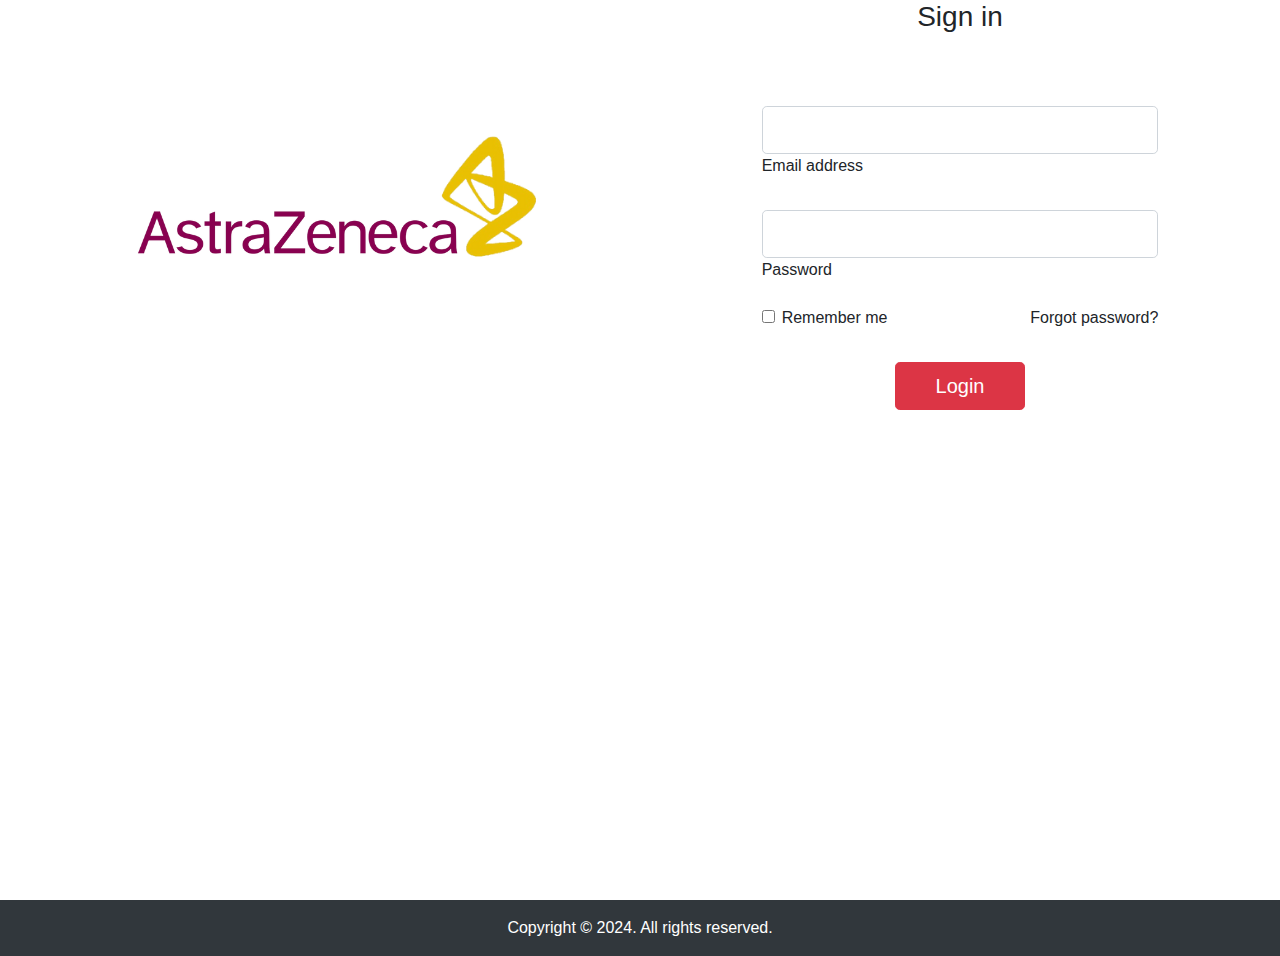
==== index.html @ 8091cc94 "pagina web (lo mínimo)" ====
<!DOCTYPE html>
<html lang="en">
<head>
  <meta charset="UTF-8"> <!-- Define the character encoding for the document -->
  <meta name="viewport" content="width=device-width, initial-scale=1.0"> <!-- Set the viewport width and initial scale for responsiveness -->
  <title>GDC-TourVT</title> <!-- Title of the webpage -->
  <link rel="icon" type="image/png" href="img/empresa.png"> <!-- Link to the favicon -->
  <link href="https://stackpath.bootstrapcdn.com/bootstrap/4.5.2/css/bootstrap.min.css" rel="stylesheet"> <!-- Link to Bootstrap CSS -->
  <style>
    .divider:after, <!-- Styling for divider pseudo-elements -->
    .divider:before {
    content: "";
    flex: 1;
    height: 1px;
    background: #eee;
    }
    .h-custom { <!-- Custom height class -->
    height: calc(100% - 73px);
    }
    @media (max-width: 450px) { <!-- Media query for smaller screens -->
    .h-custom {
    height: 100%;
    }
    }
  </style>
</head>

<body>
    <section class="vh-100"> <!-- Section with 100vh height -->
        <div class="container-fluid h-custom"> <!-- Fluid container with custom height -->
          <div class="row d-flex justify-content-center align-items-center h-100"> <!-- Row with flex properties -->
            <div class="col-md-9 col-lg-6 col-xl-5"> <!-- Columns with responsive classes -->
              <img src="img\logo.png" class="img-fluid" alt="Sample image"> <!-- Image with fluid responsiveness -->
            </div>
            <div class="col-md-8 col-lg-6 col-xl-4 offset-xl-1"> <!-- Another column with offset -->
              <form> <!-- Form -->
                <div class="d-flex flex-row align-items-center justify-content-center justify-content-lg-start">
                </div>
                <h3 class="text-lg-center">Sign in</h3> <!-- Heading for sign-in -->
                <div class="divider d-flex align-items-center my-4"><br> <!-- Divider with margin -->
                  </div>
                <!-- Email input -->
                <div class="form-outline mb-4"> <!-- Form input with outline and margin -->
                  <input type="email" id="form3Example3" class="form-control form-control-lg" placeholder="" /> <!-- Email input field -->
                  <label class="form-label" for="form3Example3">Email address</label> <!-- Label for email input -->
                </div>
                <!-- Password input -->
                <div class="form-outline mb-3"> <!-- Form input with outline and margin -->
                  <input type="password" id="form3Example4" class="form-control form-control-lg" placeholder="" /> <!-- Password input field -->
                  <label class="form-label" for="form3Example4">Password</label> <!-- Label for password input -->
                </div>
                <div class="d-flex justify-content-between align-items-center"> <!-- Flexbox container -->
                  <!-- Checkbox -->
                  <div class="form-check mb-0"> <!-- Form check input -->
                    <input class="form-check-input me-2" type="checkbox" value="" id="form2Example3" /> <!-- Checkbox input -->
                    <label class="form-check-label" for="form2Example3">
                      Remember me <!-- Checkbox label -->
                    </label>
                  </div>
                  <a href="#!" class="text-body">Forgot password?</a> <!-- Forgot password link -->
                </div>
                <div class="text-center text-lg-start mt-4 pt-2"> <!-- Text alignment and margin -->
                  <a href="html/seleccion-tour.html"> <!-- Link to another page -->
                    <button type="button" class="btn btn-danger btn-lg" style="padding-left: 2.5rem; padding-right: 2.5rem;">Login</button> <!-- Login button -->
                  </a>
                </div>
              </form>
            </div>
          </div>
        </div>
      </section>
        <footer class="bg-body-tertiary text-center text-lg-start bg-dark"> <!-- Footer styling -->
            <!-- Copyright -->
            <div class="text-center p-3 text-white mb-3 mb-md-0" style="background-color: rgba(0, 0, 0, 0.05);"> <!-- Footer text -->
              Copyright © 2024. All rights reserved. <!-- Copyright notice -->
            </div>
            <!-- Copyright -->
          </footer>
  <script src="https://code.jquery.com/jquery-3.5.1.slim.min.js"></script> <!-- jQuery library -->
  <script src="https://cdn.jsdelivr.net/npm/@popperjs/core@2.5.3/dist/umd/popper.min.js"></script> <!-- Popper.js library -->
  <script src="https://stackpath.bootstrapcdn.com/bootstrap/4.5.2/js/bootstrap.min.js"></script> <!-- Bootstrap JavaScript -->
</body>
</html>
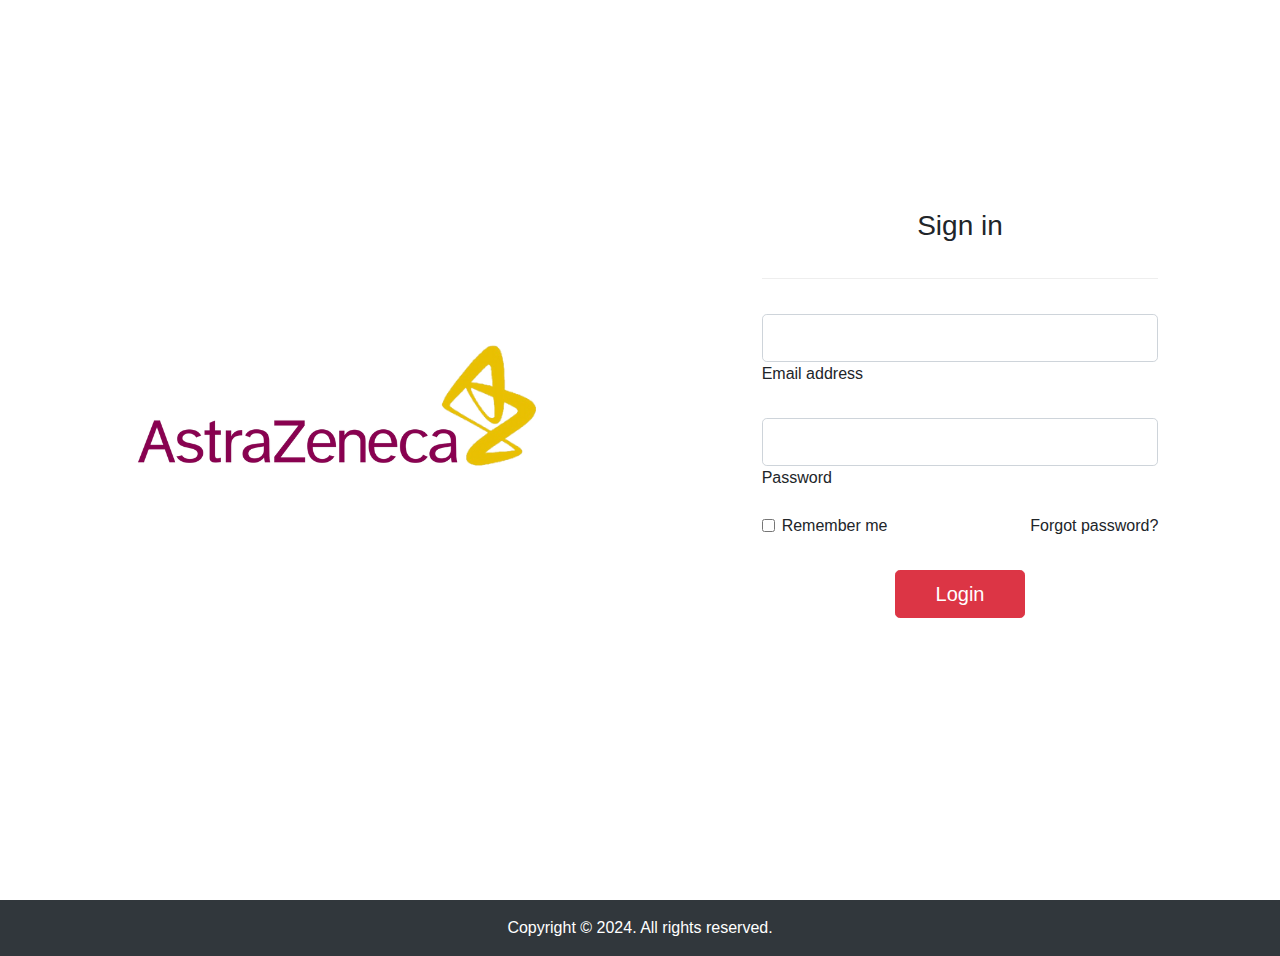
==== commit 1f480f95: "ajuste de htmls (correcion de errors)" ====
--- a/index.html
+++ b/index.html
@@ -7,17 +7,17 @@
   <link rel="icon" type="image/png" href="img/empresa.png"> <!-- Link to the favicon -->
   <link href="https://stackpath.bootstrapcdn.com/bootstrap/4.5.2/css/bootstrap.min.css" rel="stylesheet"> <!-- Link to Bootstrap CSS -->
   <style>
-    .divider:after, <!-- Styling for divider pseudo-elements -->
+    .divider:after, 
     .divider:before {
     content: "";
     flex: 1;
     height: 1px;
     background: #eee;
     }
-    .h-custom { <!-- Custom height class -->
+    .h-custom { 
     height: calc(100% - 73px);
     }
-    @media (max-width: 450px) { <!-- Media query for smaller screens -->
+    @media (max-width: 450px) { 
     .h-custom {
     height: 100%;
     }
